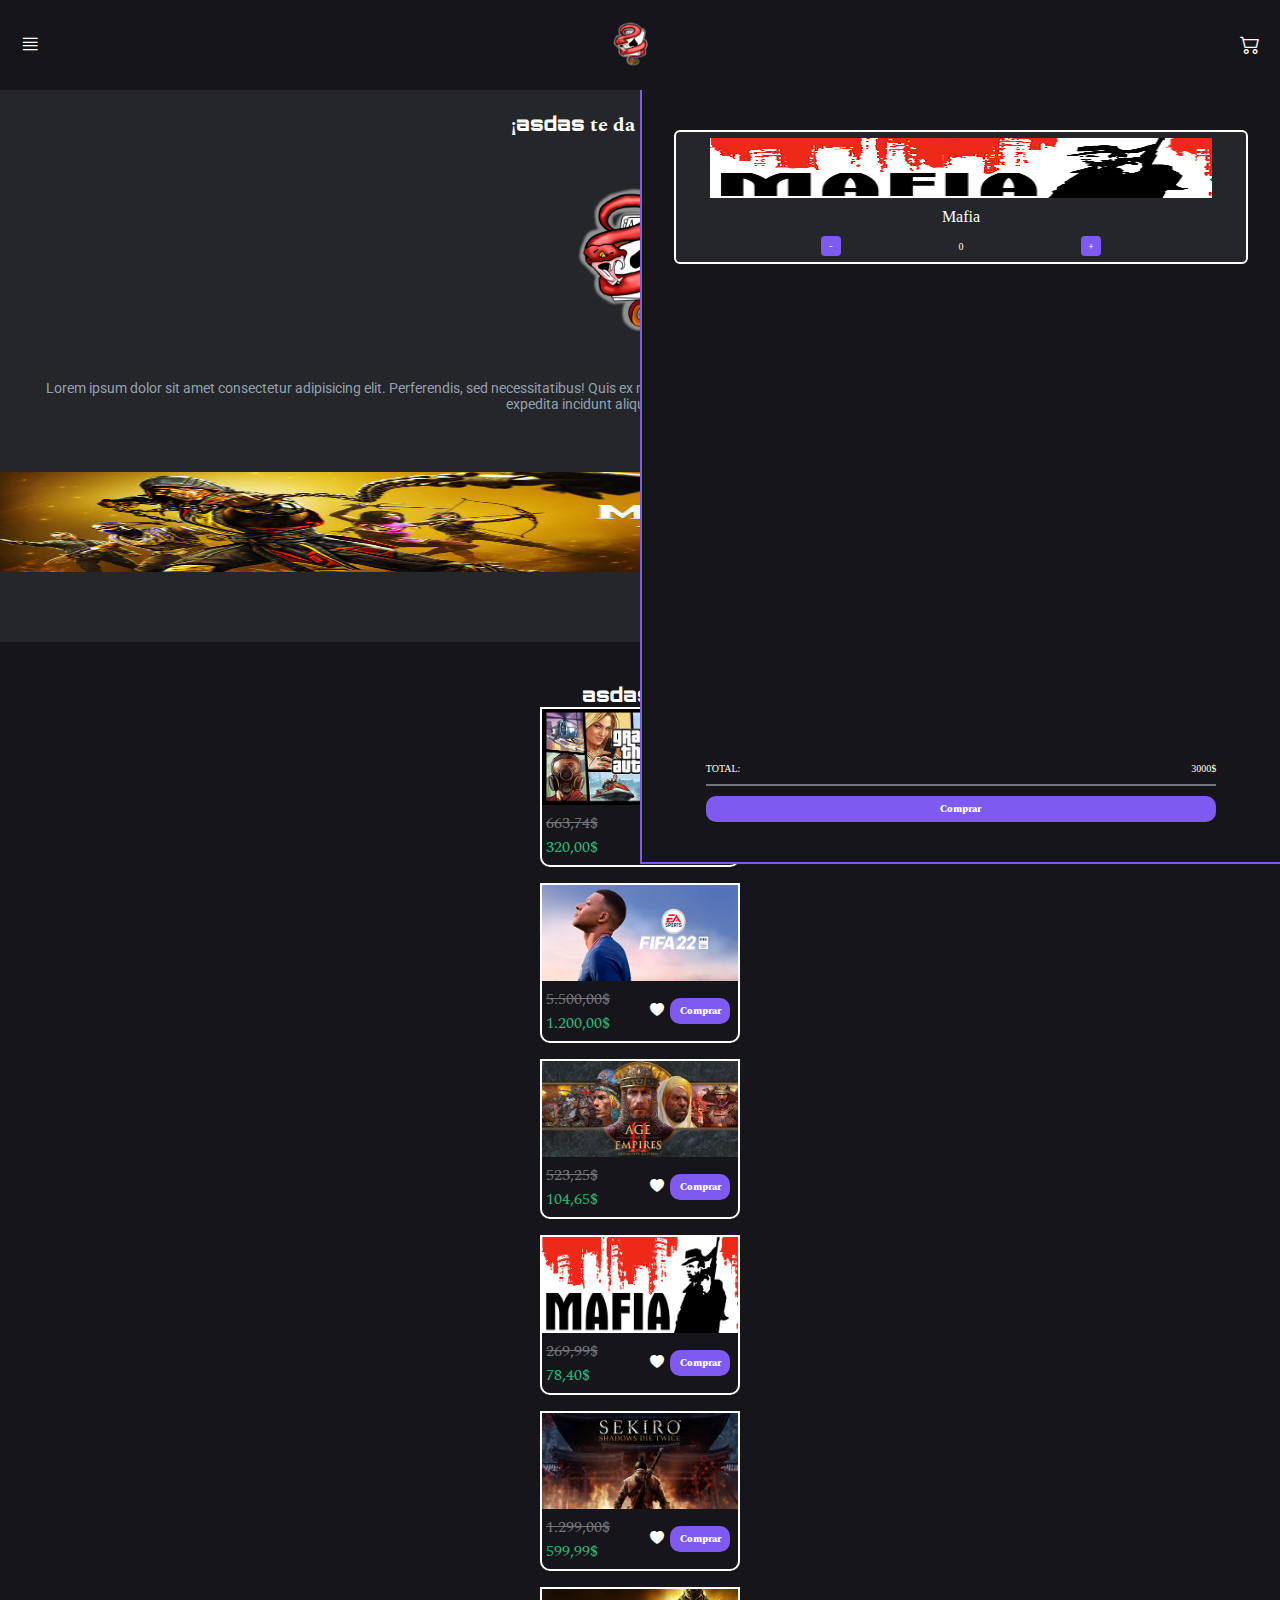
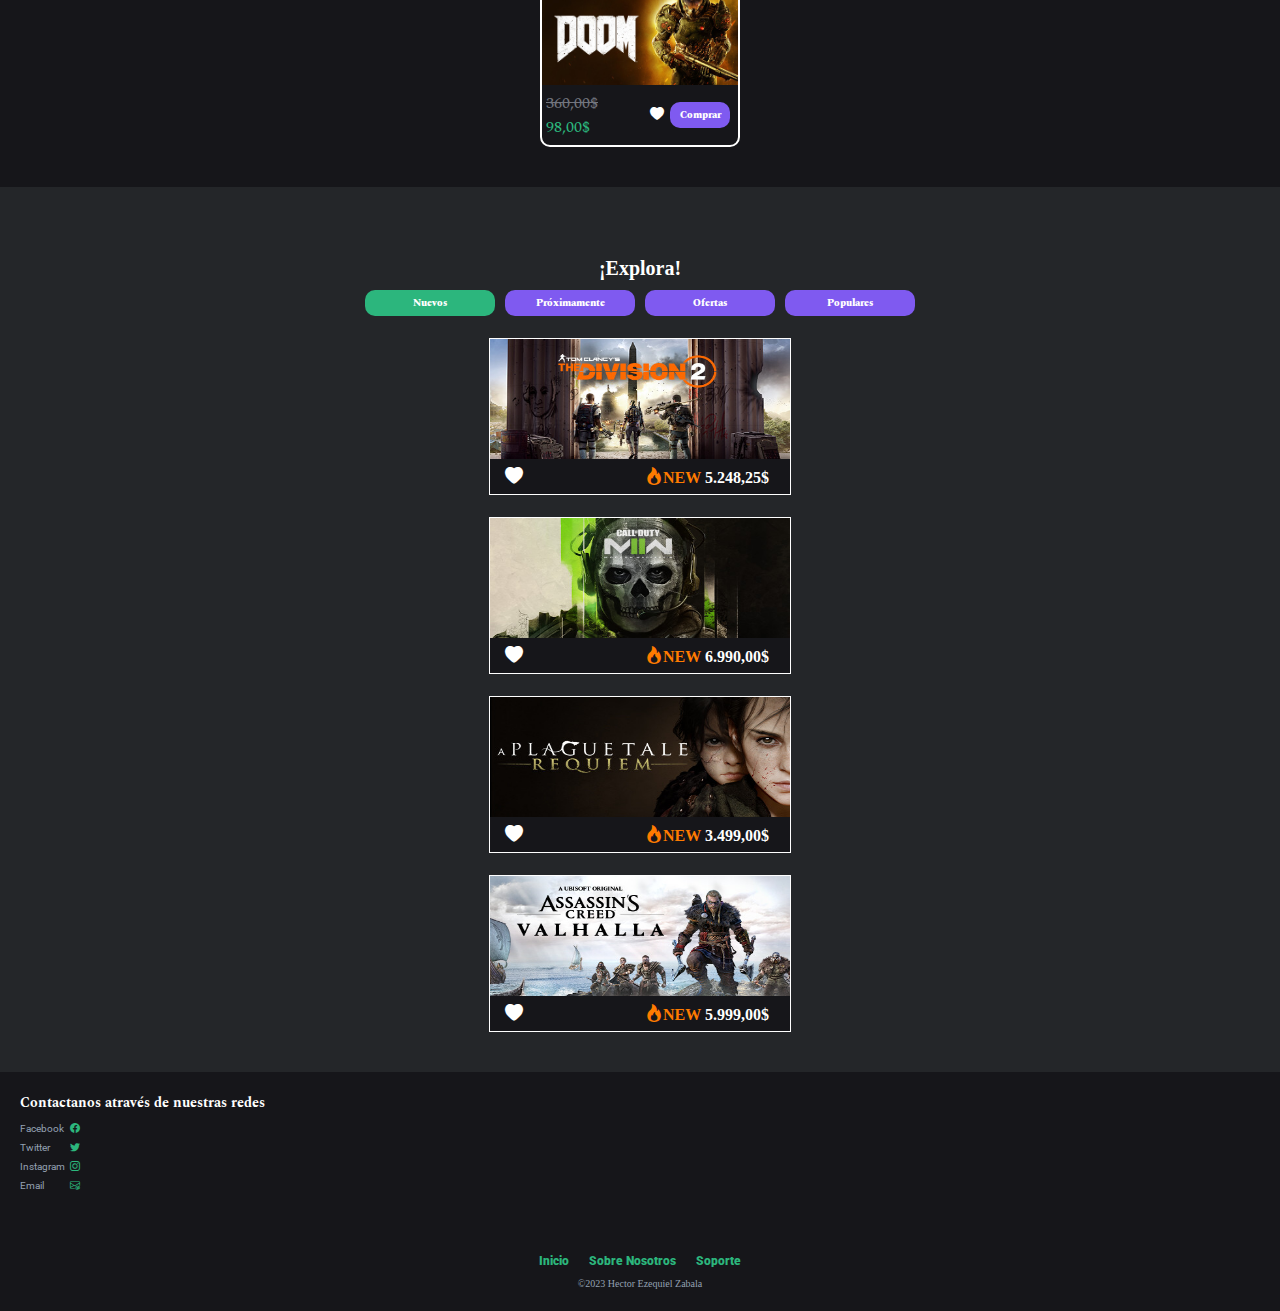
==== index.html @ 31314b98 "feat mobile version 1" ====
<!DOCTYPE html>
<html lang="es">
<head>
    <!-- Metadatos -->
    <meta charset="UTF-8">
    <meta http-equiv="X-UA-Compatible" content="IE=edge">
    <meta name="viewport" content="width=device-width, initial-scale=1.0">
    <meta name="keywords" content="juegos, tienda, ofertas">
    <meta name="description" content="Ofrecemos los mejores descuentos en videojuegos para que puedas pegarte una buena viciada">
    <!-- Estilos -->
    <link rel="stylesheet" href="./assets/styles/style.css">
    <!-- Iconos -->
    <link rel="shortcut icon" href="./assets/img/Logo.png" type="image/x-icon">
    <link rel="stylesheet" href="https://cdn.jsdelivr.net/npm/bootstrap-icons@1.10.3/font/bootstrap-icons.css">
    <title>Document</title>
</head>
<body>
    <!-- Header -->
    <header class="Header">
        <i class="bi bi-justify Header--Bars" id="ToggleMenu"></i>
        <a href="#"><img src="./assets/img/Logo.png" class="Header--Logo" alt="Logo" title="Logo"></a>
        <div class="Header__Icons">
            <a href="#"><i class="bi bi-heart Header--Heart"></i></a>
            <i class="bi bi-cart2 Header--Cart" id="ToggleCart"></i>
            <div class="Cart" id="Cart">
                <div class="Cart__CardContainer">
                    <div class="Cart__Card">
                        <img src="./assets/img/Cards/Sale/mafia.jpg" class="Cart__Card--Img" width="90%" height="60px" alt="">
                        <p class="Cart__Card__Title">Mafia</p>
                        <div class="Cart__Card__Btns">
                            <button class="Btn Btn--Cart">-</button>
                            <p>0</p>
                            <button class="Btn Btn--Cart">+</button>
                        </div>
                    </div>
                </div>
                <div class="Cart__Total">
                    <div class="Cart__Total__Price">
                        <p>TOTAL:</p>
                        <p>3000$</p>
                    </div>
                    <div class="divider"></div>
                    <button class="Btn Btn--Buy">Comprar</button>
                </div>
            </div>
            <div class="Header__Icons__User">
                <a href="#"><i class="bi bi-person-circle Header--User"></i></a>
                <div class="Icon__User__Text">
                    <a href="#"><p>Iniciar Sesión</p></a>
                    <a href="#"><p>Registrarse</p></a>
                </div>
            </div>
        </div>
    </header>
    <!-- Navbar -->
    <nav class="Navbar hidden" id="Navbar">
        <a href="#"><h3 class="Navbar__Titles">Inicio</h3></a>
        <a href="#"><h3 class="Navbar__Titles">Lista de deseados</h3></a>
        <a href="#"><h3 class="Navbar__Titles">Sobre Nosotros</h3></a>
        <a href="#"><h3 class="Navbar__Titles">Soporte</h3></a>
        <ul class="Navbar__Categories">
            <li><a href="#"><h3>Buscá tu experiencia</h3></a></li>
            <li><a href="#">Acción</a></li>
            <li><a href="#">Aventura</a></li>
            <li><a href="#">Carreras</a></li>
            <li><a href="#">Deportes</a></li>
            <li><a href="#">Estrategia</a></li>
            <li><a href="#">Puzzle</a></li>
            <li><a href="#">Terror</a></li>
        </ul>
        <div class="Navbar__User">
            <a href="#"><i class="bi bi-person-circle Navbar__User--img"></i></a>
            <div class="Navbar__User__Text">
                <a href="#"><p>Iniciar Sesión</p></a>
                <a href="#"><p>Registrarse</p></a>
            </div>
        </div>
    </nav>
    <!-- Main -->
    <main class="Container">
        <!-- Hero -->
        <section class="Hero" id="Hero">
            <h1 class="Hero__Title">¡<strong class="Hero__Title Strong">asdas</strong> te da la bienvenida!</h1>
            <img src="./assets/img/Logo.png" class="Hero__Logo" alt="Logo Hero" title="Logo">
            <p class="Hero__Text">Lorem ipsum dolor sit amet consectetur adipisicing elit. Perferendis, sed necessitatibus! Quis ex neque voluptatum voluptates deleniti fuga magnam, consequuntur amet est doloremque suscipit expedita incidunt aliquid nulla eveniet quos.</p>
            <img src="./assets/img/banner.jpg" class="Hero__Banner" alt="Hero Banner" title="Hero Banner">
        </section>
        <!-- Sale -->
        <section class="Sale" id="">
            <h2 class="Sale__Title"><strong class="Strong">asdas</strong> Sale!</h2>
            <div class="Sale__CardsContainer">
                <div class="Sale__Cards">
                    <img src="./assets/img/Cards/Sale/gtav.jpg" class="Sale__Cards--Img" alt="">
                    <div class="Sale__Cards__Bottom">
                        <div class="Sale__Cards__Prices">
                            <p>663,74$</p>
                            <p>320,00$</p>
                        </div>
                        <div class="Sale__Cards__Btns">
                            <i class="bi bi-heart-fill"></i>
                            <button class="Btn">Comprar</button>
                        </div>
                    </div>
                </div>
                <div class="Sale__Cards">
                    <img src="./assets/img/Cards/Sale/fifa.jpg" class="Sale__Cards--Img" alt="">
                    <div class="Sale__Cards__Bottom">
                        <div class="Sale__Cards__Prices">
                            <p>5.500,00$</p>
                            <p>1.200,00$</p>
                        </div>
                        <div class="Sale__Cards__Btns">
                            <i class="bi bi-heart-fill"></i>
                            <button class="Btn">Comprar</button>
                        </div>
                    </div>
                </div>
                <div class="Sale__Cards">
                    <img src="./assets/img/Cards/Sale/AoEII.jpg" class="Sale__Cards--Img" alt="">
                    <div class="Sale__Cards__Bottom">
                        <div class="Sale__Cards__Prices">
                            <p>523,25$</p>
                            <p>104,65$</p>
                        </div>
                        <div class="Sale__Cards__Btns">
                            <i class="bi bi-heart-fill"></i>
                            <button class="Btn">Comprar</button>
                        </div>
                    </div>
                </div>
                <div class="Sale__Cards">
                    <img src="./assets/img/Cards/Sale/mafia.jpg" class="Sale__Cards--Img" alt="">
                    <div class="Sale__Cards__Bottom">
                        <div class="Sale__Cards__Prices">
                            <p>269,99$</p>
                            <p>78,40$</p>
                        </div>
                        <div class="Sale__Cards__Btns">
                            <i class="bi bi-heart-fill"></i>
                            <button class="Btn">Comprar</button>
                        </div>
                    </div>
                </div>
                <div class="Sale__Cards">
                    <img src="./assets/img/Cards/Sale/sekiro.jpg" class="Sale__Cards--Img" alt="">
                    <div class="Sale__Cards__Bottom">
                        <div class="Sale__Cards__Prices">
                            <p>1.299,00$</p>
                            <p>599,99$</p>
                        </div>
                        <div class="Sale__Cards__Btns">
                            <i class="bi bi-heart-fill"></i>
                            <button class="Btn">Comprar</button>
                        </div>
                    </div>
                </div>
                <div class="Sale__Cards">
                    <img src="./assets/img/Cards/Sale/doom.jpg" class="Sale__Cards--Img" alt="">
                    <div class="Sale__Cards__Bottom">
                        <div class="Sale__Cards__Prices">
                            <p>360,00$</p>
                            <p>98,00$</p>
                        </div>
                        <div class="Sale__Cards__Btns">
                            <i class="bi bi-heart-fill"></i>
                            <button class="Btn">Comprar</button>
                        </div>
                    </div>
                </div>
            </div>
        </section>
        <!-- Discover -->
        <section class="Discover">
            <h2 class="Discover__Title">¡Explora!</h2>
            <div class="Discover__Sections">
                <button class="Btn Btn--Discover active">Nuevos</button>
                <button class="Btn Btn--Discover">Próximamente</button>
                <button class="Btn Btn--Discover">Ofertas</button>
                <button class="Btn Btn--Discover">Populares</button>
            </div>
            <div class="Discover__CardContainer">
                <div class="Discover__Card">
                    <a href="#"><img src="./assets/img/Cards/Discover/thedivision2.jpg" class="Discover__Card--Img" alt=""></a>
                    <div class="Discover__Card__Bottom">
                        <i class="bi bi-heart-fill"></i>
                        <p><i class="bi bi-fire"></i><span>NEW</span> 5.248,25$</p>
                    </div>
                </div>
            </div>
            <div class="Discover__CardContainer">
                <div class="Discover__Card">
                    <a href="#"><img src="./assets/img/Cards/Discover/new/codmwII.jpg" class="Discover__Card--Img" alt=""></a>
                    <div class="Discover__Card__Bottom">
                        <i class="bi bi-heart-fill"></i>
                        <p><i class="bi bi-fire"></i><span>NEW</span> 6.990,00$</p>
                    </div>
                </div>
            </div>
            <div class="Discover__CardContainer">
                <div class="Discover__Card">
                    <a href="#"><img src="./assets/img/Cards/Discover/new/plaguetalerequiem.jpg" class="Discover__Card--Img" alt=""></a>
                    <div class="Discover__Card__Bottom">
                        <i class="bi bi-heart-fill"></i>
                        <p><i class="bi bi-fire"></i><span>NEW</span> 3.499,00$</p>
                    </div>
                </div>
            </div>
            <div class="Discover__CardContainer">
                <div class="Discover__Card">
                    <a href="#"><img src="./assets/img/Cards/Discover/new/asvalhalla.jpg" class="Discover__Card--Img" alt=""></a>
                    <div class="Discover__Card__Bottom">
                        <i class="bi bi-heart-fill"></i>
                        <p><i class="bi bi-fire"></i><span>NEW</span> 5.999,00$</p>
                    </div>
                </div>
            </div>
        </section>
        <!-- Contact -->
        <section class="Contact">
            <h4 class="Contact__Title">Contactanos através de nuestras redes</h4>
            <div class="Contact__Icons">
                <a href="#"><p>Facebook <i class="bi bi-facebook"></i></p></a>
                <a href="#"><p>Twitter <i class="bi bi-twitter"></i></p></a>
                <a href="#"><p>Instagram <i class="bi bi-instagram"></i></p></a>
                <a href="#"><p>Email <i class="bi bi-envelope-at"></i></p></a>
            </div>
        </section>
    </main>
    <!-- Footer -->
    <footer>
        <ul class="FooterList">
            <li><a href="#">Inicio</a></li>
            <li><a href="#">Sobre Nosotros</a></li>
            <li><a href="#">Soporte</a></li>
        </ul>
        <p>©2023 Hector Ezequiel Zabala </p>
    </footer>
    <script src="./assets/Js/main.js"></script>
</body>
</html>
---- assets/styles/style.css ----
@import url('https://fonts.googleapis.com/css2?family=Orbitron:wght@400;500;600;700;800;900&display=swap');
@import url('https://fonts.googleapis.com/css2?family=Spectral:ital,wght@0,200;0,300;0,400;0,500;0,600;0,700;0,800;1,200;1,300;1,400;1,500;1,600;1,700;1,800&display=swap');
@import url('https://fonts.googleapis.com/css2?family=Roboto:ital,wght@0,100;0,300;0,400;0,500;0,700;0,900;1,100;1,300;1,400;1,500;1,700;1,900&display=swap');
:root{
    /* Colores */
    --bgBlack:#16161a;
    --bgBlack2: #242629;
    --btn: #7f5af0;
    --btnText: #fffffe;
    --Headline: #fffffe;
    --Paragraph: #94a1b2;
    --black: #010101;
    --white:  #fffffe;
    --Highlight: #7f5af0;
    --Secondary: #72757e;
    --Tertiary: #2cb67d;
    --Heart: rgb(255, 0, 64);
    /* Fuentes */
    --MainHeroTitle: 'Orbitron', sans-serif;
    --Titles: 'Spectral', serif;
    --Text: 'Roboto', sans-serif;
}


*{
    margin: 0;
    padding: 0;
    box-sizing: border-box;
    text-decoration: none;
    list-style: none;
    scroll-behavior: smooth;
}

html{
    font-size: 10px;
}

body{
    background-color: var(--bgBlack2);
}

/* Clases Generales */

.hidden{
    visibility: hidden;
}

.Strong{
    font-family: var(--MainHeroTitle);
}

.Btn{
    height: 26px;
    width: 60px;
    font-family: var(--Titles);
    font-size: 1rem;
    background-color: var(--btn);
    color: var(--btnText);
    border-radius: 10px;
    border: none;
    font-weight: 900;
    cursor: pointer;
}

.Btn--Buy{
 width: 80%;   
}

/* Header */
.Header{
    position: fixed;
    top: 0;
    padding: 0px 20px;
    height: 90px;
    width: 100%;
    color: var(--Headline);
    display: flex;
    align-items: center;
    justify-content: space-between;
    background-color: var(--bgBlack);
    z-index: 4;
}



.Header--Bars{
    font-size: 2rem;
}

.Header--Logo{
    height: 60px;
    width: 60px;
}

.Header__Icons{
    display: flex;
    justify-content: center;
    align-items: center;
    gap: 16px;
}

a .Header--Heart{
    color: var(--Headline);
    font-size: 2rem;
    display: none;
}

a .Header--User{
    color: var(--Headline);
    font-size: 2rem;
}

.Header--Cart{
    font-size: 2rem;
}

.Header__Icons__User{
    display: none;
}

/* Carrito */
.Cart{
    padding: 40px 0;
    display: flex;
    flex-direction: column;
    justify-content: space-between;
    align-items: center;
    position: absolute;
    top: 90px;
    right: 0;
    height: 86vh;
    width: 50%;
    background-color: var(--bgBlack);
    border-left: 2px solid var(--Highlight);
    border-bottom: 2px solid var(--Highlight);
    z-index: 8;
}

.Cart__CardContainer{
    display: flex;
    flex-direction: column;
    justify-content: center;
    align-items: center;
    width: 100%;
    gap: 10px;
    padding-bottom: 20px;
    overflow-y: scroll;
}

.Cart__Card{
    padding: 6px;
    border: 2px solid var(--Headline);
    border-radius: 6px;
    width: 90%;
    display: flex;
    flex-direction: column;
    justify-content: center;
    align-items: center;
    background-color: var(--bgBlack2);
    gap: 10px;
}

.Cart__Card__Title{
    font-size: 1.6rem;
    white-space: nowrap;
    text-overflow: ellipsis;
   
}

.Cart__Card__Btns{
    width: 50%;
    display: flex;
    justify-content: space-between;
    align-items: center;
}

.Btn--Cart{
    height: 20px;
    width: 20px;
    border-radius: 4px;
}

.Cart__Total{
    width: 100%;
    display: flex;
    flex-direction: column;
    justify-content: center;
    align-items: center;
    gap: 10px;
}

.Cart__Total__Price{
    width: 80%;
    display: flex;
    justify-content: space-between;
}


.divider{
    height: 2px;
    width: 80%;
    background-color: var(--Secondary);
}

/* Navbar */
    
.Navbar{
    position: absolute;
    padding: 0px 18px;
    height: calc(100vh - 90px);
    width: 50%;
    background-color: var(--bgBlack);
    display: flex;
    flex-direction: column;
    justify-content: space-evenly;
    border-right: 1px solid var(--Highlight);
    border-bottom: 1px solid var(--Highlight);
    border-bottom-right-radius: 10px;
    font-family: var(--Titles);
    overflow: hidden;
    z-index: 10;
}

.Navbar a{
    color: var(--Headline);
}

.Navbar__Categories{
    display: flex;
    flex-direction: column;
    gap: 10px;
}

.Navbar__Categories a{
    color: var(--Paragraph);
    font-size: 1.1rem;
    transition: color 0.4s ease-out;
}

.Navbar__Categories a:hover{
    color: var(--Headline);
    transition: all 0.4s ease-in;
}

.Navbar__Categories h3{
    color: var(--Headline);
}

.Navbar__User{
    display: flex;
    flex-direction: column;
    justify-content: center;
    align-items: center;
    gap: 10px;
}

.Navbar__User--img{
    font-size: 1.8rem;
}

.Navbar__User__Text{
    width: 100%;
    display: flex;
    align-items: center;
    justify-content: space-between;
    font-weight: 900;
}

.Navbar__User__Text a:first-child{
    color: var(--Tertiary);
}

.Navbar__User__Text a:last-child{
    padding: 6px;
    background-color: var(--Tertiary);
    border-radius: 16px;
    
}

/* Main */

.Container{
    margin-top: 90px;
    width: 100%;
    
}

/* Hero Section */

.Hero{
    display: flex;
    flex-direction: column;
    justify-content: center;
    align-items: center;
    gap: 20px;
}

.Hero__Title{
    padding: 20px 0 0 0;
    text-align: center;
    font-size: 2rem;
    color: var(--Headline);
    font-family: var(--Titles);
}

.Hero__Title strong{
    font-family: var(--MainHeroTitle);
}

.Hero__Logo{
    height: 200px;
}

.Hero__Text{
    padding: 0px 20px;
    text-align:center;
    font-size: 1.4rem;
    font-family: var(--Text);
    color: var(--Paragraph);
}

.Hero__Banner{
    margin-top: 40px;
    height: 100px;
    width: 100%;
}

/* Sale Section */

.Sale{
    padding: 40px;
    margin-top: 70px;
    display: flex;
    flex-direction: column;
    justify-content: center;
    align-items: center;
    background-color: var(--bgBlack);
}

.Sale__Title{
    color: var(--Headline);
    font-size: 2rem;
}

.Sale__CardsContainer{
    display: flex;
    flex-direction: column;
    justify-content: center;
    align-items: center;
    gap: 16px;
}

.Sale__Cards{
    height: 160px;
    width: 200px;
    display: flex;
    flex-direction: column;
    border: 2px solid white;
    border-bottom-left-radius: 10px;
    border-bottom-right-radius: 10px;
}

.Sale__Cards--Img{
    height: 100px;
    width: 100%;
}

.Sale__Cards__Bottom{
    padding: 6px 8px 6px 4px;
    display: flex;
    justify-content: space-between;
    align-items: center;
}

.Sale__Cards__Prices{
    color: var(--Headline);
    font-size: 1.6rem;
    font-family: var(--Titles);
}

.Sale__Cards__Prices p:first-child{
    text-decoration: line-through;
    color: var(--Secondary);
}

.Sale__Cards__Prices p:last-child{
    color: var(--Tertiary);
}

.Sale__Cards__Btns{
    gap: 6px;
    display: flex;
    justify-content: center;
    align-items: center;
}

.Sale__Cards__Btns i{
    color: var(--Headline);
    font-size: 1.4rem;
}


/* Discover */

.Discover{
    padding: 40px;
    margin-top: 30px;
    display: flex;
    flex-direction: column;
    justify-content: center;
    align-items: center;
    gap: 10px;
}

.Discover__Title{
    font-size: 2rem;
    color: var(--Headline);
}

.Discover__Sections{
    display: flex;
    flex-wrap: wrap;
    justify-content: center;
    align-items: center;
    gap: 10px;
}

.Btn--Discover{
    width: 130px;
}

.active{
    background-color: var(--Tertiary);
}

.Discover__CardContainer{
    margin-top: 12px;
    display: flex;
    flex-direction: column;
    justify-content: center;
    align-items: center;
}

.Discover__Card--Img{
    height: 120px;
    width: 300px;
}

.Discover__Card{
    border: 1px solid #ffffff;
    display: flex;
    flex-direction: column;
    justify-content: center;
    align-items: center;
    background-color: var(--bgBlack);
}

.Discover__Card__Bottom{
    width: 90%;
    display: flex;
    align-items: center;
    justify-content: space-between;
    color: var(--Headline);
}

.Discover__Card__Bottom i{
    font-size: 1.8rem;
}

.saved{
    color: var(--Heart);
}

.Discover__Card__Bottom p{
    padding: 6px;
    align-self: flex-end;
    font-size: 1.6rem;
    color: var(--Headline);
    font-weight: 900;
}

.Discover__Card__Bottom > p > i, .Discover__Card__Bottom > p > span{
    color: rgb(255, 123, 0);
}

/* Contact */

.Contact{
    padding: 20px;
    display: flex;
    flex-direction: column;
    gap: 10px;
    background-color: var(--bgBlack);
}

.Contact__Title{
    color: var(--Headline);
    font-size: 1.4rem;
    font-family: var(--Titles);
}

.Contact__Icons{
    display: flex;
    flex-direction: column;
    justify-content: center;
    align-items: flex-start;
    gap: 8px;
}

.Contact__Icons a{
    color: var(--Paragraph);
}

.Contact__Icons p{
    width: 60px;
    display: flex;
    justify-content: space-between;
    font-family: var(--Text);
}

.Contact__Icons i{
    color: var(--Tertiary);
}

footer{
    padding-top: 20px;
    display: flex;
    flex-direction: column;
    justify-content: center;
    align-items: center;
    gap: 10px;
    background-color: var(--bgBlack);
    height: 100px;
    width: 100%;
    
}

.FooterList{
    background-color: var(--bgBlack);
    text-align: center;
    display: flex;
    justify-content: center;
    align-items: center;
    gap: 20px;
    font-size: 1.2rem;
    font-family: var(--Text);
    font-weight: 900;
}

.FooterList a{
    color: var(--Tertiary);
}

footer p{
    color: var(--Paragraph);
}
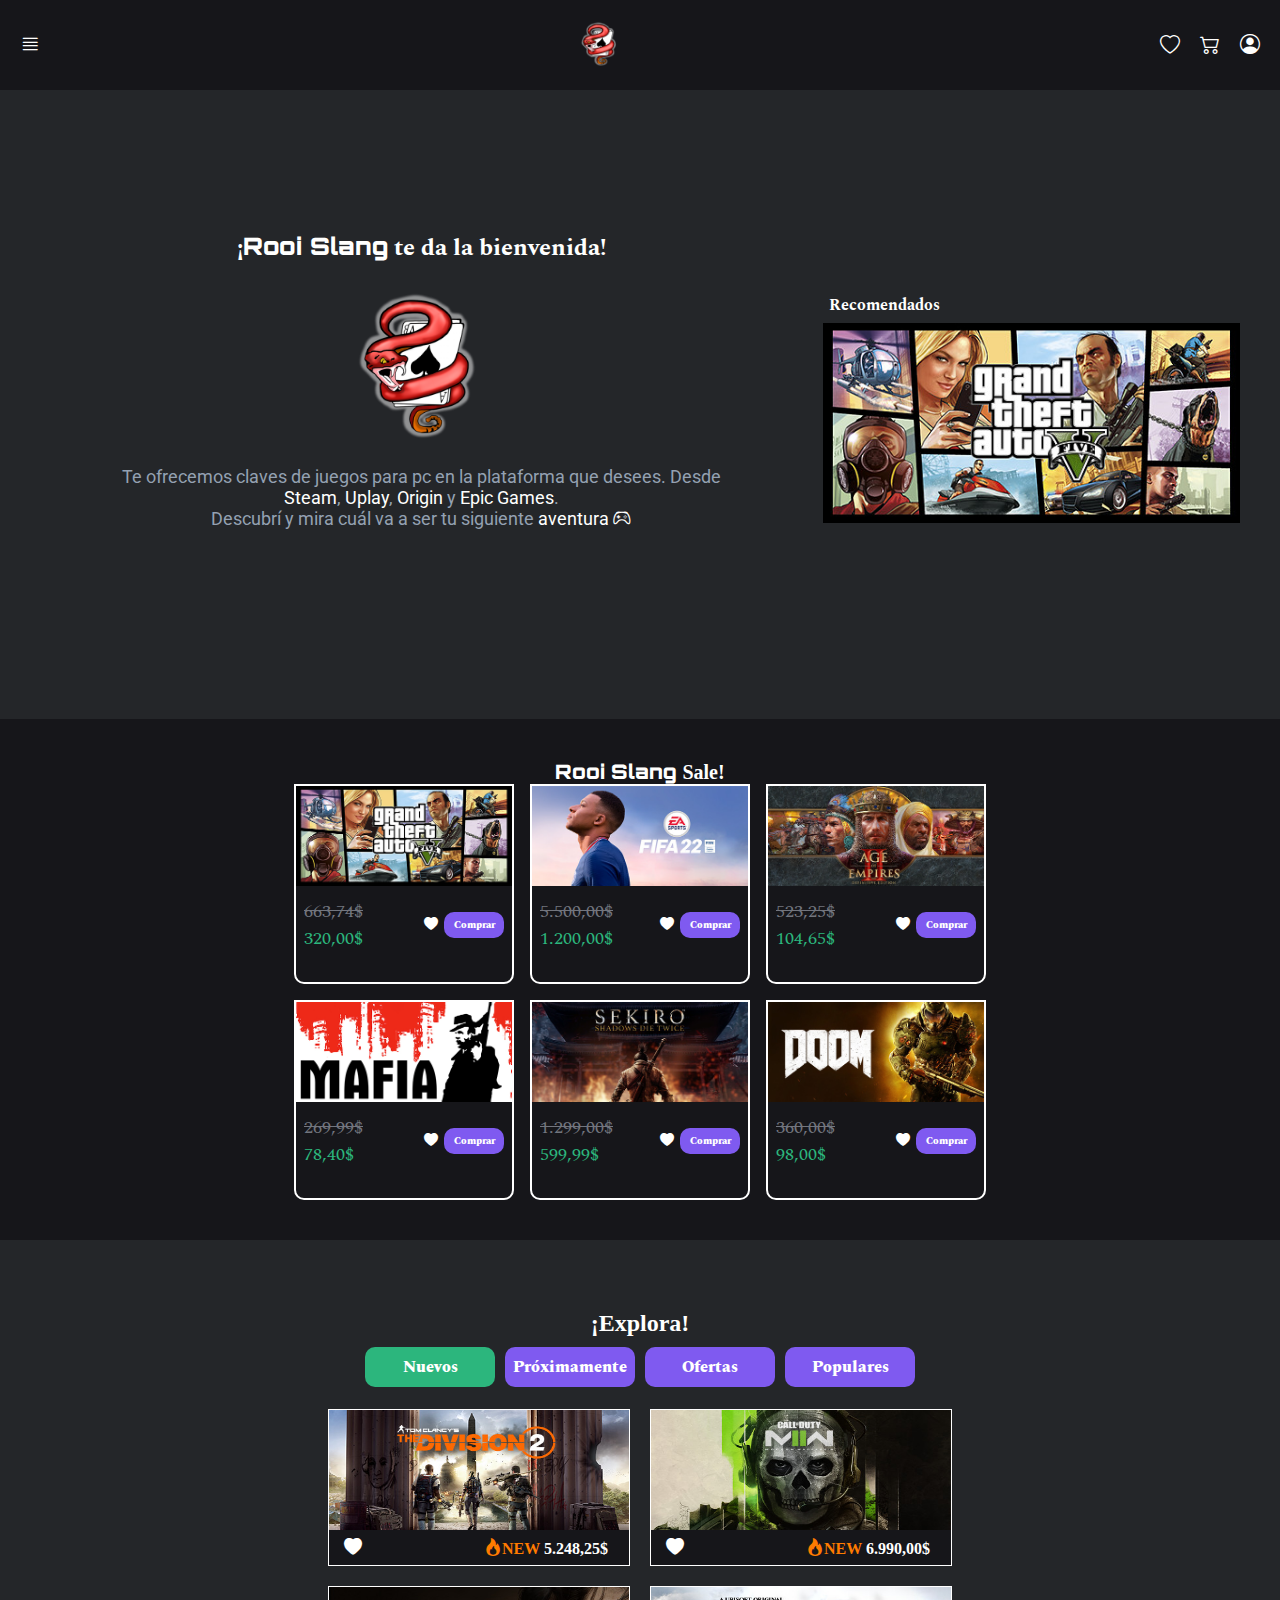
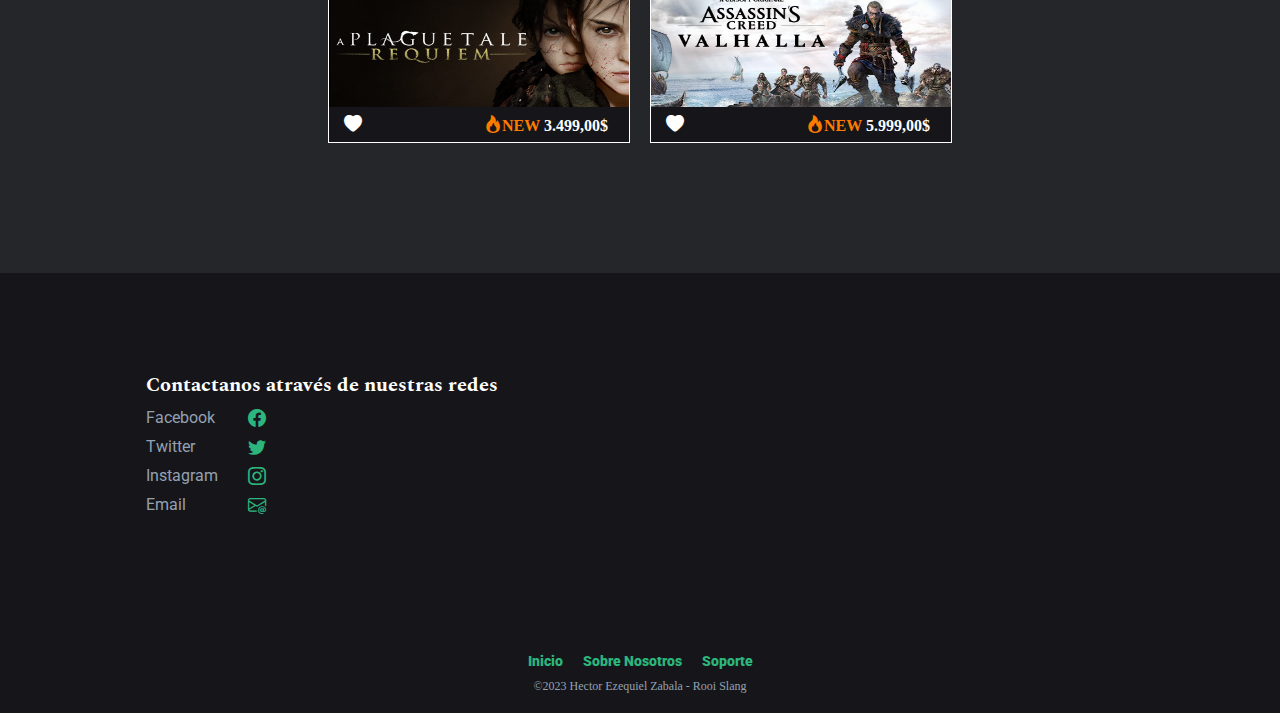
==== commit 6bbd68cf: "Fix navbar, change banner, add mediaqueries" ====
--- a/index.html
+++ b/index.html
@@ -9,10 +9,11 @@
     <meta name="description" content="Ofrecemos los mejores descuentos en videojuegos para que puedas pegarte una buena viciada">
     <!-- Estilos -->
     <link rel="stylesheet" href="./assets/styles/style.css">
+    <link rel="stylesheet" href="./assets/styles/mediaqueries.css">
     <!-- Iconos -->
     <link rel="shortcut icon" href="./assets/img/Logo.png" type="image/x-icon">
     <link rel="stylesheet" href="https://cdn.jsdelivr.net/npm/bootstrap-icons@1.10.3/font/bootstrap-icons.css">
-    <title>Document</title>
+    <title>Rooi Slang Games</title>
 </head>
 <body>
     <!-- Header -->
@@ -22,7 +23,7 @@
         <div class="Header__Icons">
             <a href="#"><i class="bi bi-heart Header--Heart"></i></a>
             <i class="bi bi-cart2 Header--Cart" id="ToggleCart"></i>
-            <div class="Cart" id="Cart">
+            <div class="Cart hidden" id="Cart">
                 <div class="Cart__CardContainer">
                     <div class="Cart__Card">
                         <img src="./assets/img/Cards/Sale/mafia.jpg" class="Cart__Card--Img" width="90%" height="60px" alt="">
@@ -45,15 +46,17 @@
             </div>
             <div class="Header__Icons__User">
                 <a href="#"><i class="bi bi-person-circle Header--User"></i></a>
-                <div class="Icon__User__Text">
-                    <a href="#"><p>Iniciar Sesión</p></a>
-                    <a href="#"><p>Registrarse</p></a>
-                </div>
             </div>
         </div>
     </header>
     <!-- Navbar -->
     <nav class="Navbar hidden" id="Navbar">
+        <div class="Navbar__Search">
+            <div>
+                <i class="bi bi-search"></i>
+                <input type="search" name="" id="">
+            </div>
+        </div>
         <a href="#"><h3 class="Navbar__Titles">Inicio</h3></a>
         <a href="#"><h3 class="Navbar__Titles">Lista de deseados</h3></a>
         <a href="#"><h3 class="Navbar__Titles">Sobre Nosotros</h3></a>
@@ -80,14 +83,22 @@
     <main class="Container">
         <!-- Hero -->
         <section class="Hero" id="Hero">
-            <h1 class="Hero__Title">¡<strong class="Hero__Title Strong">asdas</strong> te da la bienvenida!</h1>
+           <div class="Hero__Info">
+            <h1 class="Hero__Title">¡<strong class="Hero__Title Strong">Rooi Slang</strong> te da la bienvenida!</h1>
             <img src="./assets/img/Logo.png" class="Hero__Logo" alt="Logo Hero" title="Logo">
-            <p class="Hero__Text">Lorem ipsum dolor sit amet consectetur adipisicing elit. Perferendis, sed necessitatibus! Quis ex neque voluptatum voluptates deleniti fuga magnam, consequuntur amet est doloremque suscipit expedita incidunt aliquid nulla eveniet quos.</p>
-            <img src="./assets/img/banner.jpg" class="Hero__Banner" alt="Hero Banner" title="Hero Banner">
+            <div class="Hero__Text">
+                <p>Te ofrecemos claves de juegos para pc en la plataforma que desees. Desde <span>Steam</span>, <span>Uplay</span>, <span>Origin</span> y <span>Epic Games</span>.</p>
+                <p>Descubrí y mira cuál va a ser tu siguiente <span>aventura <i class="bi bi-controller"></i></span></p>
+            </div>
+           </div>
+            <div class="Hero__Suggests">
+                <h2>Recomendados</h2>
+                <img src="" class="Hero__Slider"  name="HeroSlider" alt="" width="400px">
+            </div>
         </section>
         <!-- Sale -->
         <section class="Sale" id="">
-            <h2 class="Sale__Title"><strong class="Strong">asdas</strong> Sale!</h2>
+            <h2 class="Sale__Title"><strong class="Strong">Rooi Slang</strong> Sale!</h2>
             <div class="Sale__CardsContainer">
                 <div class="Sale__Cards">
                     <img src="./assets/img/Cards/Sale/gtav.jpg" class="Sale__Cards--Img" alt="">
@@ -186,8 +197,6 @@
                         <p><i class="bi bi-fire"></i><span>NEW</span> 5.248,25$</p>
                     </div>
                 </div>
-            </div>
-            <div class="Discover__CardContainer">
                 <div class="Discover__Card">
                     <a href="#"><img src="./assets/img/Cards/Discover/new/codmwII.jpg" class="Discover__Card--Img" alt=""></a>
                     <div class="Discover__Card__Bottom">
@@ -195,8 +204,6 @@
                         <p><i class="bi bi-fire"></i><span>NEW</span> 6.990,00$</p>
                     </div>
                 </div>
-            </div>
-            <div class="Discover__CardContainer">
                 <div class="Discover__Card">
                     <a href="#"><img src="./assets/img/Cards/Discover/new/plaguetalerequiem.jpg" class="Discover__Card--Img" alt=""></a>
                     <div class="Discover__Card__Bottom">
@@ -204,8 +211,6 @@
                         <p><i class="bi bi-fire"></i><span>NEW</span> 3.499,00$</p>
                     </div>
                 </div>
-            </div>
-            <div class="Discover__CardContainer">
                 <div class="Discover__Card">
                     <a href="#"><img src="./assets/img/Cards/Discover/new/asvalhalla.jpg" class="Discover__Card--Img" alt=""></a>
                     <div class="Discover__Card__Bottom">
@@ -217,13 +222,14 @@
         </section>
         <!-- Contact -->
         <section class="Contact">
-            <h4 class="Contact__Title">Contactanos através de nuestras redes</h4>
             <div class="Contact__Icons">
+                <h4 class="Contact__Title">Contactanos através de nuestras redes</h4>
                 <a href="#"><p>Facebook <i class="bi bi-facebook"></i></p></a>
                 <a href="#"><p>Twitter <i class="bi bi-twitter"></i></p></a>
                 <a href="#"><p>Instagram <i class="bi bi-instagram"></i></p></a>
                 <a href="#"><p>Email <i class="bi bi-envelope-at"></i></p></a>
             </div>
+            <iframe class="map" src="https://www.google.com/maps/embed?pb=!1m18!1m12!1m3!1d13279.82951298668!2d-59.66547308702176!3d-33.68416778771079!2m3!1f0!2f0!3f0!3m2!1i1024!2i768!4f13.1!3m3!1m2!1s0x95ba23bcc40e6ebf%3A0xb1bdb22cec23e33e!2sSan%20pedro!5e0!3m2!1ses!2sar!4v1674130125713!5m2!1ses!2sar" width="200" height="200" style="border:0;" allowfullscreen="" loading="lazy" referrerpolicy="no-referrer-when-downgrade"></iframe>
         </section>
     </main>
     <!-- Footer -->
@@ -233,7 +239,7 @@
             <li><a href="#">Sobre Nosotros</a></li>
             <li><a href="#">Soporte</a></li>
         </ul>
-        <p>©2023 Hector Ezequiel Zabala </p>
+        <p>©2023 Hector Ezequiel Zabala - Rooi Slang</p>
     </footer>
     <script src="./assets/Js/main.js"></script>
 </body>
--- a/assets/styles/style.css
+++ b/assets/styles/style.css
@@ -13,13 +13,35 @@
     --white:  #fffffe;
     --Highlight: #7f5af0;
     --Secondary: #72757e;
-    --Tertiary: #2cb67d;
+    --Tertiary: rgb(44, 182, 125);
     --Heart: rgb(255, 0, 64);
     /* Fuentes */
     --MainHeroTitle: 'Orbitron', sans-serif;
     --Titles: 'Spectral', serif;
     --Text: 'Roboto', sans-serif;
 }
+
+/* ===== Scrollbar CSS ===== */
+  /* Firefox */
+  * {
+    scrollbar-width: auto;
+    scrollbar-color: #2cb67d #000000;
+  }
+
+  /* Chrome, Edge, and Safari */
+  *::-webkit-scrollbar {
+    width: 14px;
+  }
+
+  *::-webkit-scrollbar-track {
+    background: #000000;
+  }
+
+  *::-webkit-scrollbar-thumb {
+    background-color: #2cb67d;
+    border-radius: 15px;
+    border: 0px solid #2cb97d;
+  }
 
 
 *{
@@ -85,6 +107,7 @@
 
 .Header--Bars{
     font-size: 2rem;
+    cursor: pointer;
 }
 
 .Header--Logo{
@@ -111,6 +134,7 @@
 }
 
 .Header--Cart{
+    cursor: pointer;
     font-size: 2rem;
 }
 
@@ -128,7 +152,7 @@
     position: absolute;
     top: 90px;
     right: 0;
-    height: 86vh;
+    height: calc(100vh - 90px);
     width: 50%;
     background-color: var(--bgBlack);
     border-left: 2px solid var(--Highlight);
@@ -144,7 +168,7 @@
     width: 100%;
     gap: 10px;
     padding-bottom: 20px;
-    overflow-y: scroll;
+    overflow-y: auto;
 }
 
 .Cart__Card{
@@ -205,7 +229,7 @@
 /* Navbar */
     
 .Navbar{
-    position: absolute;
+    position: fixed;
     padding: 0px 18px;
     height: calc(100vh - 90px);
     width: 50%;
@@ -213,6 +237,7 @@
     display: flex;
     flex-direction: column;
     justify-content: space-evenly;
+    align-items: flex-start;
     border-right: 1px solid var(--Highlight);
     border-bottom: 1px solid var(--Highlight);
     border-bottom-right-radius: 10px;
@@ -225,6 +250,40 @@
     color: var(--Headline);
 }
 
+.Navbar__Search{
+    display: flex;
+    justify-content: center;
+    align-items: center;
+    width: 100%;
+    color: var(--Headline);
+}
+
+.Navbar__Search div{
+    position: relative;
+    width: 90%;
+    display: flex;
+    justify-content: center;
+    align-items: center;
+}
+
+.Navbar__Search input{
+    padding-left: 22px;
+    height: 30px;
+    width: 100%;
+    background-color: var(--bgBlack2);
+    color: var(--Headline);
+}
+
+.Navbar__Search > div > i{
+    padding-left: 10px;
+    position: absolute;
+    left: 0;
+}
+
+.Navbar h3{
+    display: inline;
+}
+
 .Navbar__Categories{
     display: flex;
     flex-direction: column;
@@ -251,6 +310,7 @@
     flex-direction: column;
     justify-content: center;
     align-items: center;
+    align-self: center;
     gap: 10px;
 }
 
@@ -293,6 +353,13 @@
     justify-content: center;
     align-items: center;
     gap: 20px;
+}
+
+.Hero__Info{
+    display: flex;
+    flex-direction: column;
+    justify-content: center;
+    align-items: center;
 }
 
 .Hero__Title{
@@ -319,11 +386,30 @@
     color: var(--Paragraph);
 }
 
-.Hero__Banner{
-    margin-top: 40px;
-    height: 100px;
-    width: 100%;
-}
+.Hero__Text span{
+    color: var(--Headline);
+}
+
+.Hero__Suggests{
+    display: flex;
+    flex-direction: column;
+    justify-content: center;
+    align-items: center;
+    padding: 70px 0 0 0;
+    width: 100%;
+    color: var(--Headline);
+}
+
+.Hero__Suggests h2{
+    padding-left: 20px;
+    align-self: flex-start;
+}
+
+.Hero__Suggests img{
+    width: 100%;
+}
+
+
 
 /* Sale Section */
 
@@ -395,6 +481,7 @@
 }
 
 .Sale__Cards__Btns i{
+    cursor: pointer;
     color: var(--Headline);
     font-size: 1.4rem;
 }
@@ -465,6 +552,7 @@
 
 .Discover__Card__Bottom i{
     font-size: 1.8rem;
+    cursor: pointer;
 }
 
 .saved{
@@ -488,21 +576,22 @@
 .Contact{
     padding: 20px;
     display: flex;
-    flex-direction: column;
+    justify-content: space-between;
+    align-items: center;
     gap: 10px;
     background-color: var(--bgBlack);
 }
 
 .Contact__Title{
     color: var(--Headline);
-    font-size: 1.4rem;
+    font-size: 1.2rem;
     font-family: var(--Titles);
 }
 
 .Contact__Icons{
     display: flex;
     flex-direction: column;
-    justify-content: center;
+    justify-content: space-between;
     align-items: flex-start;
     gap: 8px;
 }
--- a/assets/styles/mediaqueries.css
+++ b/assets/styles/mediaqueries.css
@@ -0,0 +1,263 @@
+
+
+@media (min-width: 576px) {
+    /* Carrito */
+    
+    .Cart{
+        width: 30%;
+    }
+
+    /* Navbar */
+
+    .Navbar__User__Text{
+        justify-content: center;
+        gap: 20px;
+    }
+
+    /* Hero */
+
+    .Hero{
+        padding: 40px;
+        width: 100%;
+    }
+
+    .Hero__Title{
+        font-size: 2.4rem;
+    }
+
+    .Hero__Text{
+        width: 90%;
+        font-size: 1.6rem;
+    }
+
+    .Hero__Suggests{
+        visibility: visible;
+    }
+
+    .Hero__Suggests h2{
+        color: var(--Headline);
+        font-size: 1.6rem;
+        padding: 6px;
+        font-family: var(--Titles);
+    }
+
+    /* Sale */
+
+    .Sale__CardsContainer{
+        flex-direction: row;
+        flex-wrap: wrap;
+    }
+    /* Discover */
+
+    .Discover__Sections{
+        width: 60%;
+    }
+
+    /* Contact */
+
+    .Contact{
+        margin-top: 90px;
+    }
+    .Contact__Icons p{
+        width: 80px;
+        font-size: 1.2rem;
+    }
+
+    .Contact__Icons i{
+        font-size: 1.4rem;
+    }
+
+    .map{
+        width: 340px;
+    }
+}
+
+@media (min-width: 768px) {
+
+    /* Cart */
+
+    .Cart__Card{
+        width: 70%;
+    }
+
+    /* Navbar */
+
+    .Navbar{
+        width: 30%;
+    }
+
+    /* Discover */
+
+    .Discover__Sections{
+        width: 100%;
+    }
+
+    .Discover__CardContainer{
+        width: 700px;
+        display: flex;
+        flex-direction: row;
+        flex-wrap: wrap;
+        gap: 20px;
+    }
+
+    /* Contact */
+
+    .Contact__Title{
+        font-size: 2rem;
+    }
+    .Contact__Icons p{
+        width: 120px;
+        font-size: 1.6rem;
+    }
+    .Contact__Icons i{
+        font-size: 1.8rem;
+    }
+
+    /* Footer */
+
+    footer p{
+        font-size: 1.2rem;
+    }
+    .FooterList{
+        font-size: 1.4rem;
+    }
+    
+}
+
+@media (min-width: 992px) {
+
+    /* Header */
+
+    a .Header--Heart{
+        display: flex;
+    }
+
+    .Header__Icons__User{
+        display: flex;
+    }
+
+
+    .Header__Icons{
+        gap: 20px;
+    }
+
+    /* Cart */
+
+    .Cart{
+        width: 20%;
+    }
+
+    .Cart__Card{
+        width: 70%;
+    }
+
+    .Cart__Total{
+        width: 70%;
+    }
+
+    /* Hero */
+
+    .Hero{
+        padding: 10px 20px;
+        flex-direction: row;
+        justify-content: center;
+        align-items: center;
+    }
+
+    .Hero__Text{
+        padding: unset;
+        width: 80%;
+        font-size: 1.8rem;
+    }
+
+    .Hero__Suggests{
+        width: 70%;
+    }
+
+    .Hero__Suggests img{
+        height: 260px;
+    }
+
+    /* Sale */
+
+    .Sale__CardsContainer{
+        width: 700px;
+        flex-direction: row;
+        flex-wrap: wrap;
+    }
+    /* Contact */
+
+    .map{
+        width: 500px;
+        height: 300px;
+    }
+}
+
+@media (min-width: 1200px) {
+
+    /* Navbar */
+
+    .Navbar{
+        width: 20%;
+    }
+
+    .Navbar h3{
+        font-size: 1.6rem;
+    }
+
+    .Navbar__Categories a{
+        font-size: 1.3rem;
+    }
+
+    .Navbar__User--img{
+        font-size: 3rem;
+    }
+
+    /* Hero */
+    .Hero{
+        padding: 120px 0;
+        margin: auto;
+        max-width: 1200px;
+    }
+
+    .Hero__Suggests{
+        width: 40%;
+    }
+
+    .Hero__Suggests img{
+        height: 200px;
+    }
+
+    /* Sale */
+
+    .Sale__Cards{
+        height: 200px;
+        width: 220px;
+        justify-content: space-between;
+    }
+
+    .Sale__Cards__Bottom{
+        padding: 0 8px 30px 8px;
+    }
+
+    .Sale__Cards__Prices{
+        font-size: 1.8rem;
+    }
+
+    /* Discover */
+
+    .Discover__Title{
+        font-size: 2.4rem;
+    }
+
+    .Btn--Discover{
+        height: 40px;
+        font-size: 1.6rem;
+    }
+
+    /* Contact */
+    .Contact{
+        justify-content: space-evenly;
+        
+    }
+}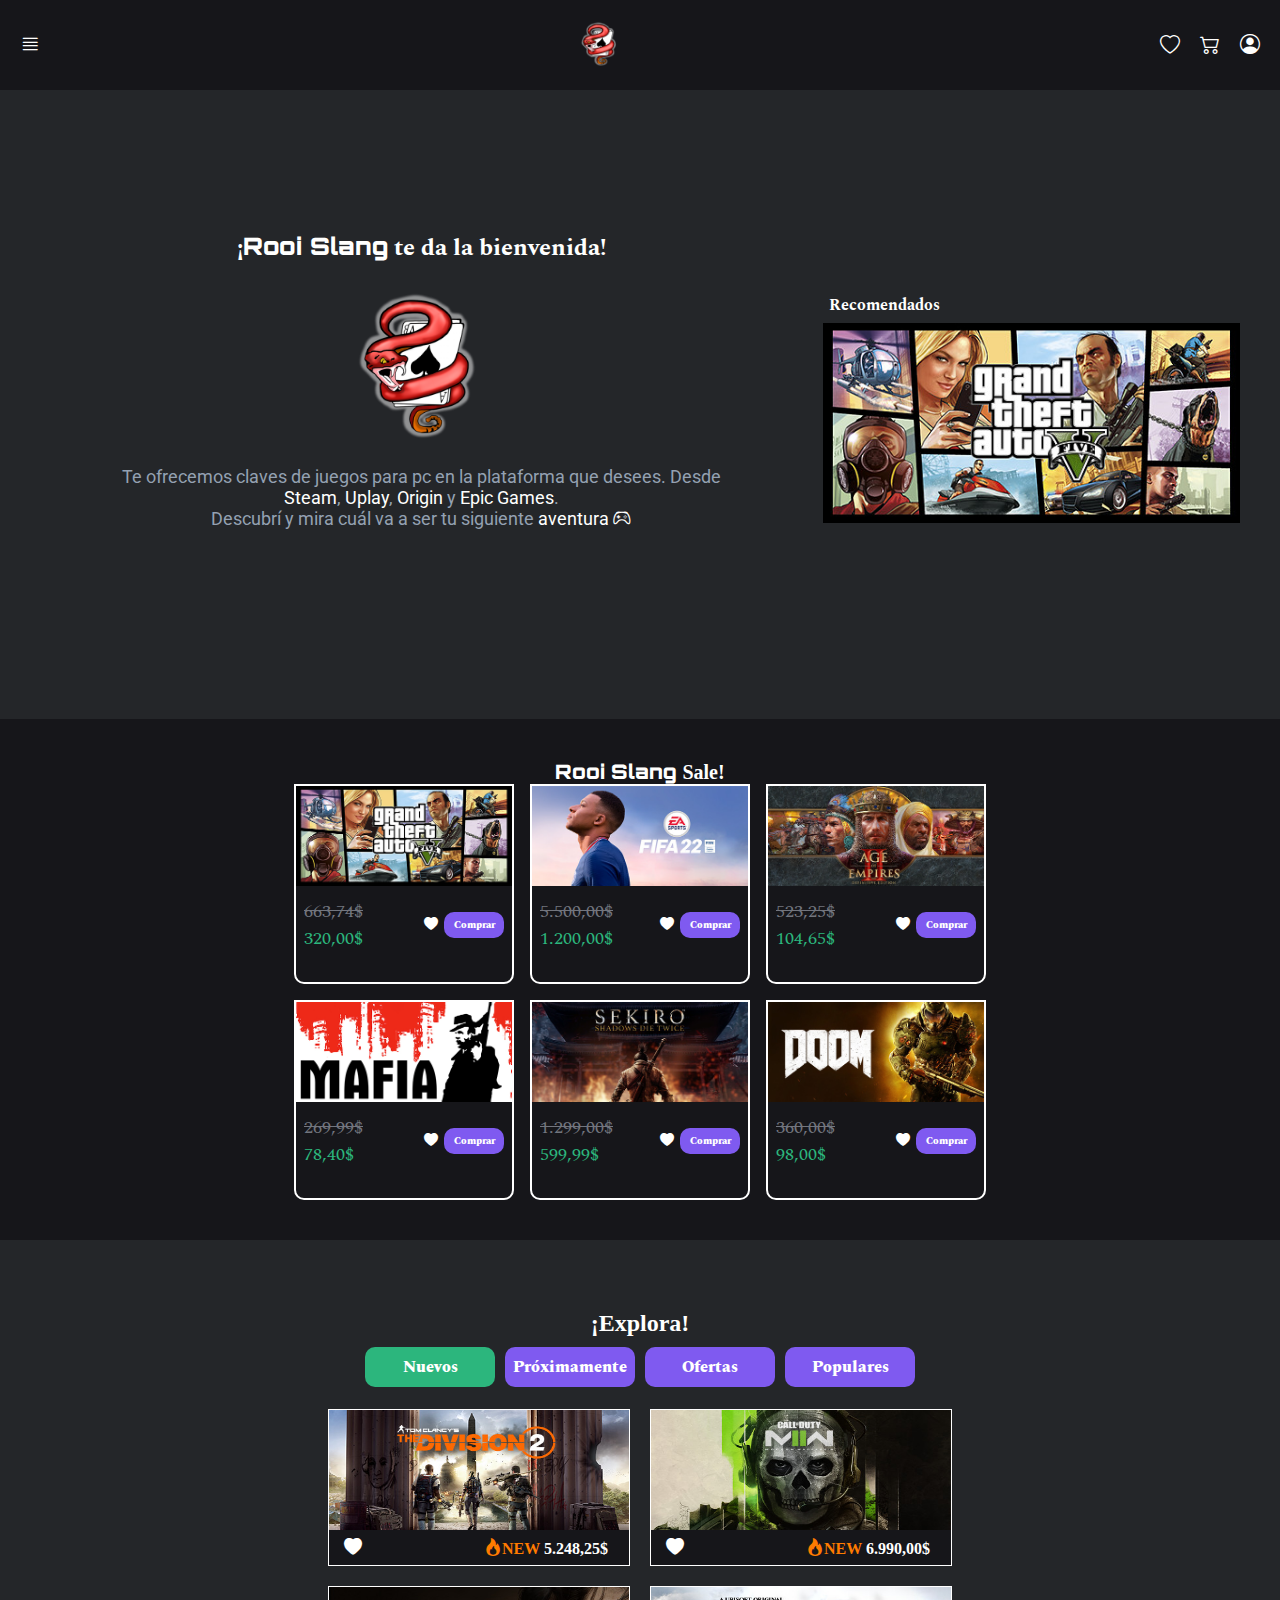
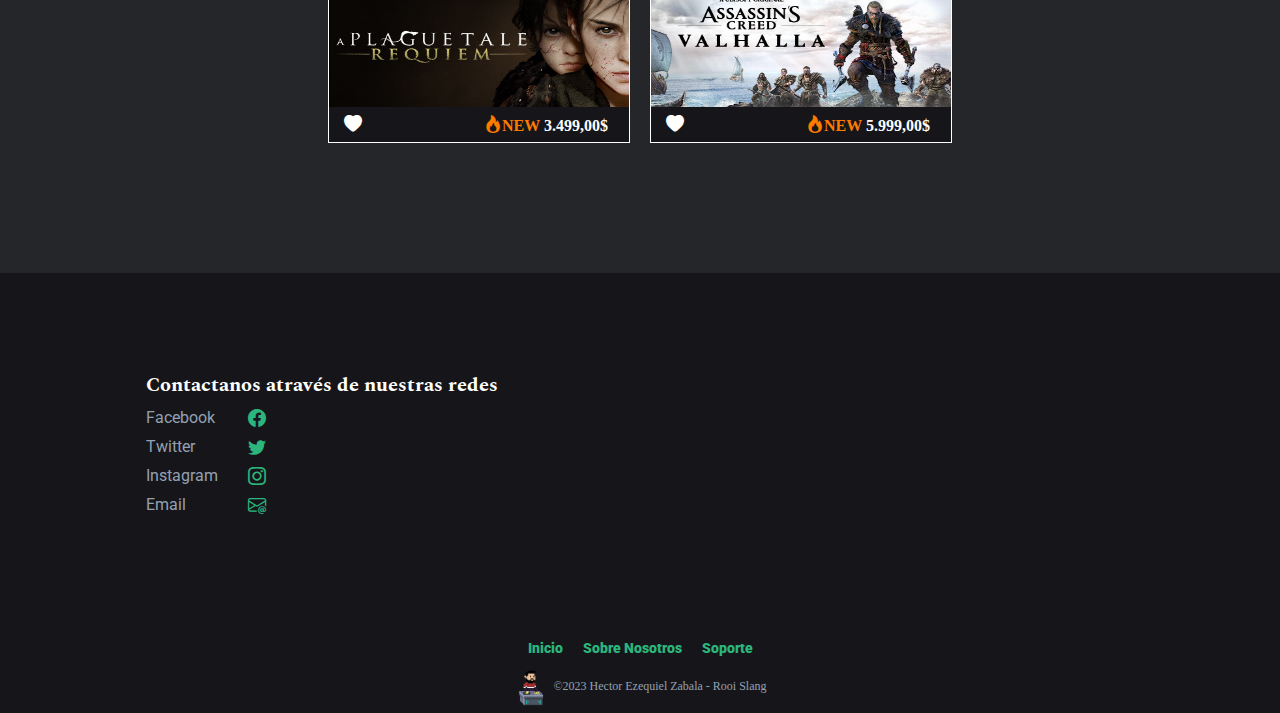
==== commit cc88108f: "add about us section, login register validation" ====
--- a/index.html
+++ b/index.html
@@ -21,7 +21,7 @@
         <i class="bi bi-justify Header--Bars" id="ToggleMenu"></i>
         <a href="#"><img src="./assets/img/Logo.png" class="Header--Logo" alt="Logo" title="Logo"></a>
         <div class="Header__Icons">
-            <a href="#"><i class="bi bi-heart Header--Heart"></i></a>
+            <a href="./pages/wishList.html"><i class="bi bi-heart Header--Heart"></i></a>
             <i class="bi bi-cart2 Header--Cart" id="ToggleCart"></i>
             <div class="Cart hidden" id="Cart">
                 <div class="Cart__CardContainer">
@@ -45,7 +45,7 @@
                 </div>
             </div>
             <div class="Header__Icons__User">
-                <a href="#"><i class="bi bi-person-circle Header--User"></i></a>
+                <a href="./pages/login.html"><i class="bi bi-person-circle Header--User"></i></a>
             </div>
         </div>
     </header>
@@ -58,9 +58,9 @@
             </div>
         </div>
         <a href="#"><h3 class="Navbar__Titles">Inicio</h3></a>
-        <a href="#"><h3 class="Navbar__Titles">Lista de deseados</h3></a>
-        <a href="#"><h3 class="Navbar__Titles">Sobre Nosotros</h3></a>
-        <a href="#"><h3 class="Navbar__Titles">Soporte</h3></a>
+        <a href="./pages/wishList.html"><h3 class="Navbar__Titles">Lista de deseados</h3></a>
+        <a href="./pages/AboutUs.html"><h3 class="Navbar__Titles">Sobre Nosotros</h3></a>
+        <a href="./pages/support.html"><h3 class="Navbar__Titles">Soporte</h3></a>
         <ul class="Navbar__Categories">
             <li><a href="#"><h3>Buscá tu experiencia</h3></a></li>
             <li><a href="#">Acción</a></li>
@@ -74,8 +74,8 @@
         <div class="Navbar__User">
             <a href="#"><i class="bi bi-person-circle Navbar__User--img"></i></a>
             <div class="Navbar__User__Text">
-                <a href="#"><p>Iniciar Sesión</p></a>
-                <a href="#"><p>Registrarse</p></a>
+                <a href="./pages/login.html"><p>Iniciar Sesión</p></a>
+                <a href="./pages/register.html"><p>Registrarse</p></a>
             </div>
         </div>
     </nav>
@@ -236,10 +236,10 @@
     <footer>
         <ul class="FooterList">
             <li><a href="#">Inicio</a></li>
-            <li><a href="#">Sobre Nosotros</a></li>
-            <li><a href="#">Soporte</a></li>
+            <li><a href="./pages/AboutUs.html">Sobre Nosotros</a></li>
+            <li><a href="./pages/support.html">Soporte</a></li>
         </ul>
-        <p>©2023 Hector Ezequiel Zabala - Rooi Slang</p>
+        <p><img src="./assets/img/RedJacket_DJ_Resize.webp" width="40" height="40" alt=""> ©2023 Hector Ezequiel Zabala - Rooi Slang</p>
     </footer>
     <script src="./assets/Js/main.js"></script>
 </body>
--- a/assets/styles/style.css
+++ b/assets/styles/style.css
@@ -281,7 +281,26 @@
 }
 
 .Navbar h3{
-    display: inline;
+    position: relative;
+}
+
+.Navbar h3::before{
+    content: " ";
+    position: absolute;
+    bottom: 0;
+    left: 0;
+    height: 2px;
+    width: 100%;
+    background-color: var(--Headline);
+    transform: scaleX(0);
+    transform-origin: left;
+    transition: all 0.4s ease-in;
+}
+
+.Navbar h3:hover::before{
+    transform: scaleX(1);
+    transform-origin: left;
+    transition: all 0.4s ease-out;
 }
 
 .Navbar__Categories{
@@ -323,6 +342,8 @@
     display: flex;
     align-items: center;
     justify-content: space-between;
+    gap: 8px;
+    font-size: 0.9rem;
     font-weight: 900;
 }
 
@@ -641,5 +662,8 @@
 }
 
 footer p{
+    display: flex;
+    justify-content: center;
+    align-items: center;
     color: var(--Paragraph);
 }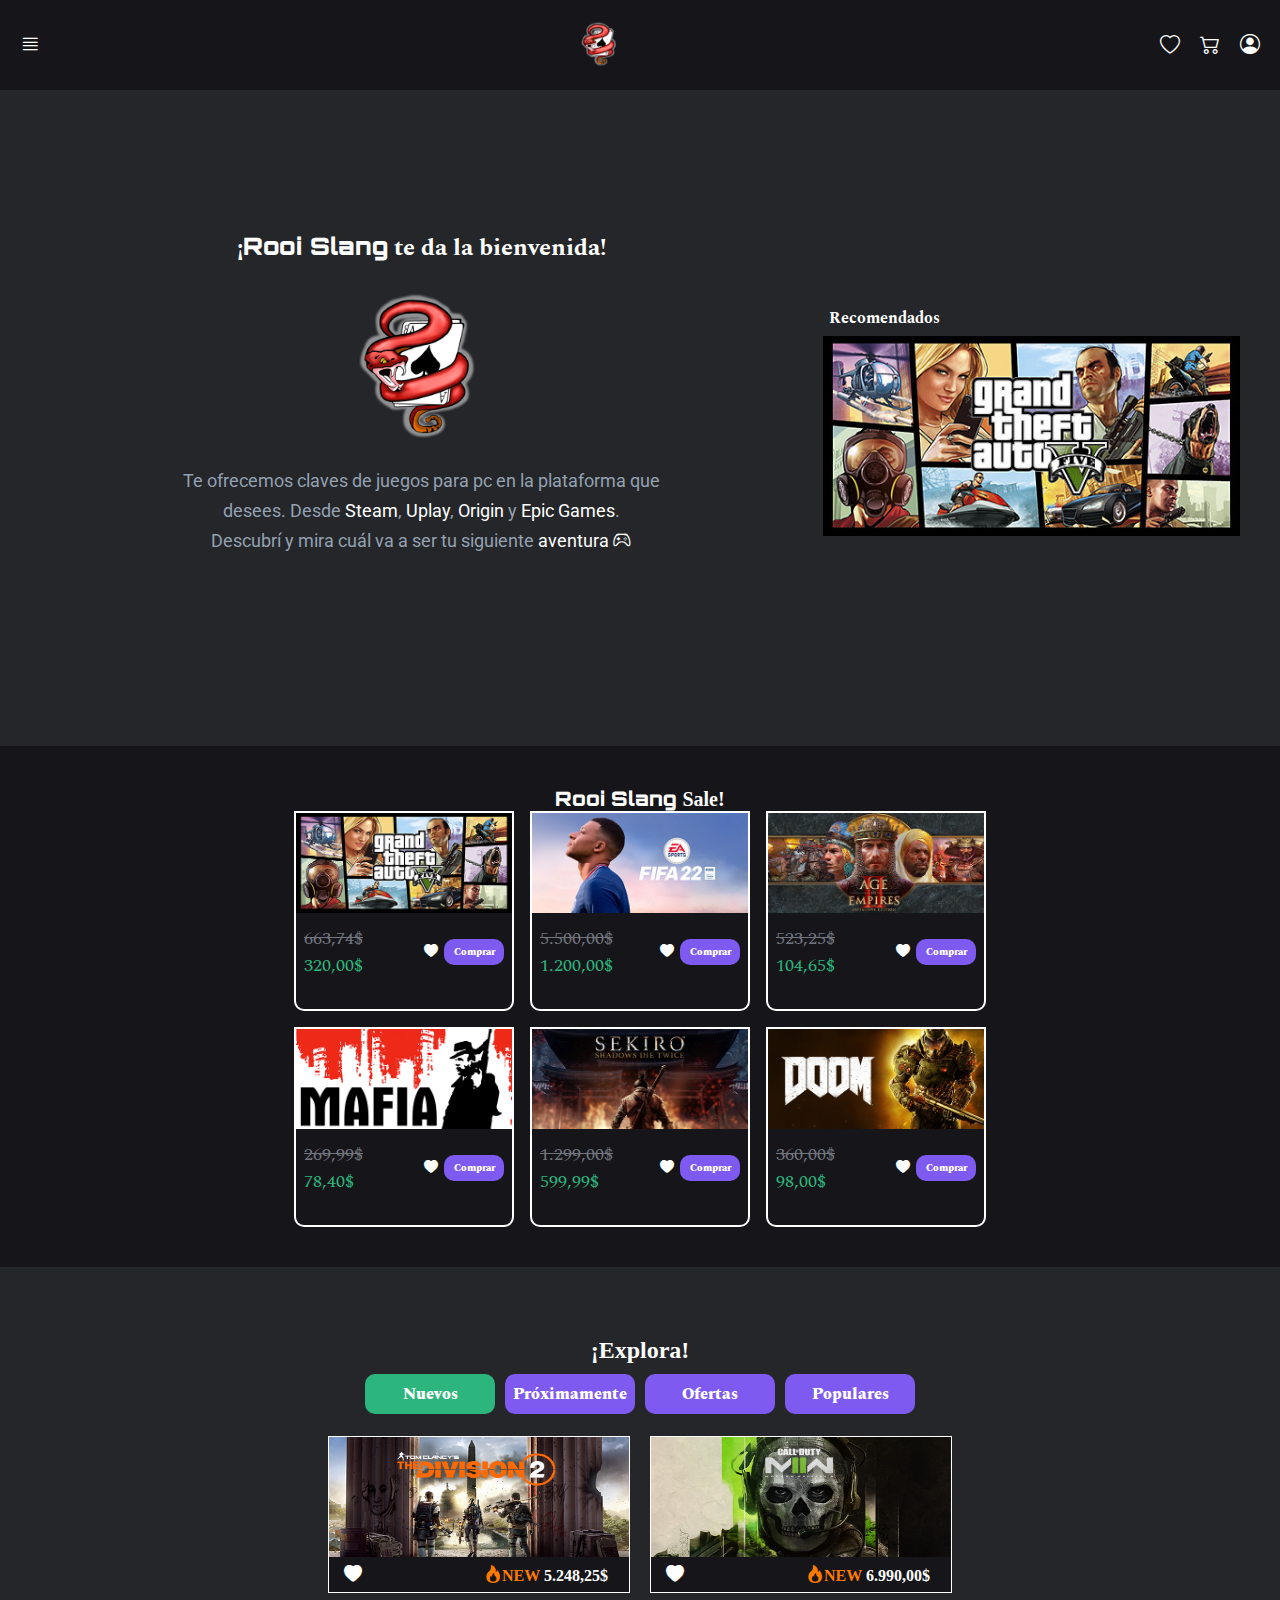
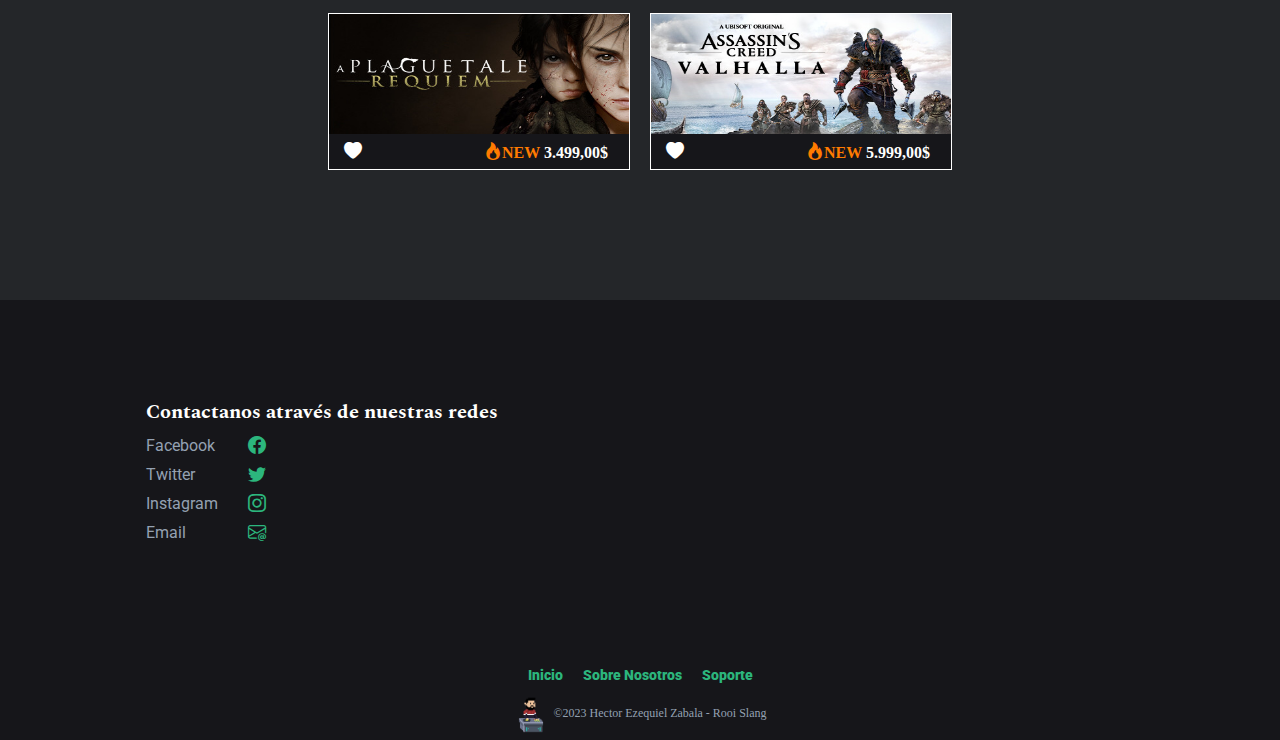
==== commit 8e263e10: "add support" ====
--- a/index.html
+++ b/index.html
@@ -10,6 +10,7 @@
     <!-- Estilos -->
     <link rel="stylesheet" href="./assets/styles/style.css">
     <link rel="stylesheet" href="./assets/styles/mediaqueries.css">
+    <link rel="stylesheet" href="./assets/styles/animations.css">
     <!-- Iconos -->
     <link rel="shortcut icon" href="./assets/img/Logo.png" type="image/x-icon">
     <link rel="stylesheet" href="https://cdn.jsdelivr.net/npm/bootstrap-icons@1.10.3/font/bootstrap-icons.css">
@@ -51,6 +52,7 @@
     </header>
     <!-- Navbar -->
     <nav class="Navbar hidden" id="Navbar">
+        <i class="bi bi-x-lg cross"></i>
         <div class="Navbar__Search">
             <div>
                 <i class="bi bi-search"></i>
--- a/assets/styles/style.css
+++ b/assets/styles/style.css
@@ -63,9 +63,6 @@
 
 /* Clases Generales */
 
-.hidden{
-    visibility: hidden;
-}
 
 .Strong{
     font-family: var(--MainHeroTitle);
@@ -231,7 +228,8 @@
 .Navbar{
     position: fixed;
     padding: 0px 18px;
-    height: calc(100vh - 90px);
+    top: 0;
+    height: 100vh;
     width: 50%;
     background-color: var(--bgBlack);
     display: flex;
@@ -246,11 +244,22 @@
     z-index: 10;
 }
 
+.cross{
+    padding: 30px 30px 0 0;
+    position: absolute;
+    top: 0;
+    right: 0;
+    color: white;
+    font-size: 2rem;
+    cursor: pointer;
+}
+
 .Navbar a{
     color: var(--Headline);
 }
 
 .Navbar__Search{
+    margin-top: 30px;
     display: flex;
     justify-content: center;
     align-items: center;
@@ -363,7 +372,7 @@
 .Container{
     margin-top: 90px;
     width: 100%;
-    
+    overflow: hidden;
 }
 
 /* Hero Section */
@@ -400,6 +409,7 @@
 }
 
 .Hero__Text{
+    width: 300px;
     padding: 0px 20px;
     text-align:center;
     font-size: 1.4rem;
@@ -621,15 +631,27 @@
     color: var(--Paragraph);
 }
 
+.Contact__Icons a:hover{
+    color: var(--Headline);
+}
+
 .Contact__Icons p{
-    width: 60px;
-    display: flex;
-    justify-content: space-between;
+    width: 80px;
+    display: flex;
+    justify-content: space-between;
+    align-items: center;
     font-family: var(--Text);
 }
 
 .Contact__Icons i{
+    text-align: center;
     color: var(--Tertiary);
+    transition: color .4s ease-out;
+}
+
+.Contact__Icons i:hover{
+    color: white;
+    transition: color 0.4s ease-in;
 }
 
 footer{
@@ -666,4 +688,8 @@
     justify-content: center;
     align-items: center;
     color: var(--Paragraph);
+}
+
+.hidden{
+    display: none;
 }--- a/assets/styles/mediaqueries.css
+++ b/assets/styles/mediaqueries.css
@@ -86,6 +86,10 @@
         width: 30%;
     }
 
+    /* Hero */
+    .Hero__Text{
+        width: 70%;
+    }
     /* Discover */
 
     .Discover__Sections{
@@ -166,8 +170,9 @@
 
     .Hero__Text{
         padding: unset;
-        width: 80%;
+        width: 70%;
         font-size: 1.8rem;
+        line-height: 3rem;
     }
 
     .Hero__Suggests{
--- a/assets/styles/animations.css
+++ b/assets/styles/animations.css
@@ -0,0 +1,92 @@
+
+/* KeyFrames */
+
+@keyframes slide-right{
+    from{
+        transform: translateX(100%);
+    }
+    to{
+        transform: translateX(0);
+    }
+}
+
+@keyframes slide-left{
+    from{
+        transform: translateX(-100%);
+    }
+    to{
+        transform: translateX(0);
+    }
+}
+
+@keyframes fade{
+    from{
+        opacity: 0;
+    }
+    to{
+        opacity: 1;
+    }
+}
+/* Navbar & Cart */
+.Navbar{
+    animation: slide-left 0.4s;
+}
+
+.Cart{
+    animation: slide-right 0.4s;
+}
+
+/* Form */
+.FormContainer{
+    animation: fade 1.2s ease;
+}
+
+.Form{
+    animation: slide-right 0.7s ease-in, fade 1.2s ease-out;
+}
+
+/* Soporte */
+.Faq-Section p{
+    animation: fade 0.3s ease;
+}
+
+/* About Us */
+
+.AboutUs__Box:first-child img{
+    opacity: 0;
+    animation: fade 0.4s ease-in 0.6s forwards;
+}
+
+.AboutUs__Box:first-child .AboutUs__Content{
+    opacity: 0;
+    animation-name: fade;
+    animation-duration: 1.4s;
+    animation-delay: 0.6s;
+    animation-fill-mode: forwards;
+}
+.AboutUs__Box:nth-child(2) img{
+    opacity: 0;
+    animation: fade 0.4s ease-in 1.4s forwards;
+}
+
+.AboutUs__Box:nth-child(2) .AboutUs__Content{
+    opacity: 0;
+    animation-name: fade;
+    animation-duration: 1.4s;
+    animation-delay: 1.4s;
+    animation-fill-mode: forwards;
+}
+
+
+.AboutUs__Box:last-child img{
+    opacity: 0;
+    animation: fade 0.4s ease-in 2.2s forwards;
+}
+
+.AboutUs__Box:last-child .AboutUs__Content{
+    opacity: 0;
+    animation-name: fade;
+    animation-duration: 1.4s;
+    animation-delay: 2.2s;
+    animation-fill-mode: forwards;
+}